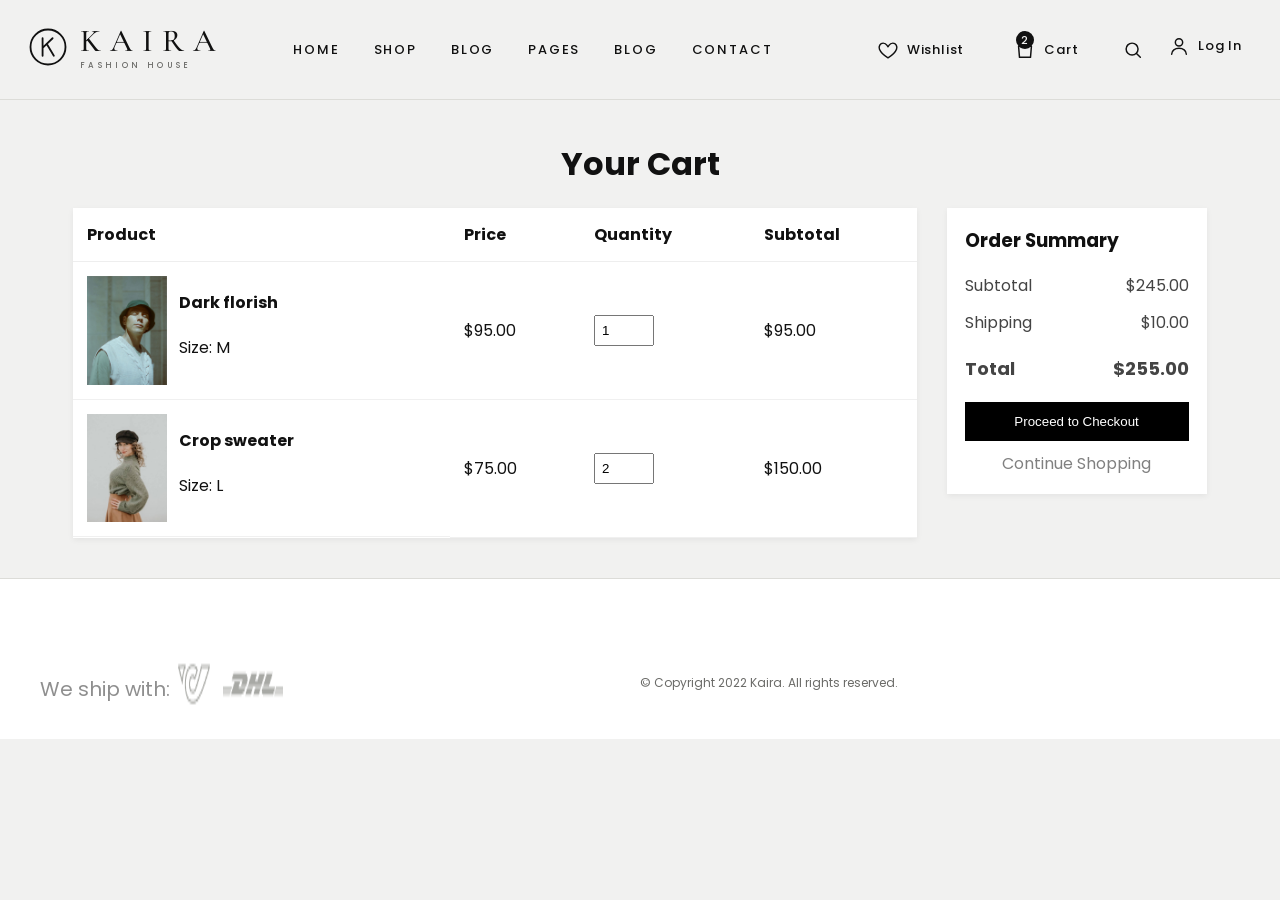
==== cart.html @ ce7d4922 "Initial commit" ====
<!DOCTYPE html>
<html lang="en">
<head>
    <meta charset="UTF-8">
    <meta name="viewport" content="width=device-width, initial-scale=1.0">
    <title>KAIRA - Cart</title>
    <link rel="stylesheet" href="https://cdnjs.cloudflare.com/ajax/libs/font-awesome/6.5.0/css/all.min.css">
    <link rel="icon" type="image/svg+xml" href="img/logo/icon.svg">
    <link rel="preconnect" href="https://fonts.googleapis.com">
    <link href="https://fonts.googleapis.com/css2?family=Cormorant+Garamond:wght@400;500;600&family=Poppins:wght@300;400;500;600&display=swap" rel="stylesheet">
    <link rel="stylesheet" href="style.css">
    <link rel="stylesheet" href="cart.css">
</head>
<body>
    <header>
        <div class="logo"><a href="index.html" class="brand" aria-label="KAIRA home"><svg class="logo-mark" viewBox="0 0 48 48" width="40" height="40" fill="none" stroke="currentColor" stroke-width="2.2" stroke-linecap="round" stroke-linejoin="round" aria-hidden="true"><circle cx="24" cy="24" r="21"/><path d="M17.5 13.5v21M17.5 25l12-11.5M22.4 20.2 31 34.5"/></svg><span class="brand-text">KAIRA<small>FASHION HOUSE</small></span></a></div>
        <button class="menu-toggle" aria-label="Toggle menu" aria-expanded="false">
            <span class="bars" aria-hidden="true"><i></i><i></i><i></i></span>
        </button>
        <div class="nav">
            <a href="index.html">HOME</a>
            <a href="index.html#shop">SHOP</a>
            <a href="index.html#journal">BLOG</a>
            <a href="index.html#pages">PAGES</a>
            <a href="index.html#journal">BLOG</a>
            <a href="index.html#cnt">CONTACT</a>
        </div>
        <div class="center">
            <div class="s-nav">
                <a href="wishlist.html" class="icon-link" aria-label="Wishlist"><svg class="ico" viewBox="0 0 24 24" width="22" height="22" fill="none" stroke="currentColor" stroke-width="1.6" stroke-linecap="round" stroke-linejoin="round" aria-hidden="true"><path d="M12 20.5s-7.5-4.6-9.3-9.4C1.5 7.8 3.4 4.5 6.7 4.5c1.9 0 3.3 1 4.3 2.5l1 1.4 1-1.4c1-1.5 2.4-2.5 4.3-2.5 3.3 0 5.2 3.3 4 6.6-1.8 4.8-9.3 9.4-9.3 9.4z"/></svg><span class="lbl">Wishlist</span></a>
                <a href="cart.html" class="icon-link" aria-label="Cart"><svg class="ico" viewBox="0 0 24 24" width="22" height="22" fill="none" stroke="currentColor" stroke-width="1.6" stroke-linecap="round" stroke-linejoin="round" aria-hidden="true"><path d="M5 8h14l-1 12H6L5 8z"/><path d="M9 8V6.5a3 3 0 0 1 6 0V8"/></svg><span class="lbl">Cart</span><span class="badge" hidden>0</span></a>
            </div>
            <div class="search">
                <a href="#" class="icon-link" aria-label="Search"><svg class="ico" viewBox="0 0 24 24" width="22" height="22" fill="none" stroke="currentColor" stroke-width="1.6" stroke-linecap="round" stroke-linejoin="round" aria-hidden="true"><circle cx="11" cy="11" r="6.5"/><path d="M20 20l-4.2-4.2"/></svg></a>
            </div>
            <div class="log">
                <a href="login.html" class="icon-link" aria-label="Log in"><svg class="ico" viewBox="0 0 24 24" width="22" height="22" fill="none" stroke="currentColor" stroke-width="1.6" stroke-linecap="round" stroke-linejoin="round" aria-hidden="true"><circle cx="12" cy="8" r="4"/><path d="M4 21c0-4 3.6-6.5 8-6.5s8 2.5 8 6.5"/></svg><span class="lbl">Log In</span></a>
            </div>
        </div>
    </header>

    <main class="cart-page">
        <section class="cart-section">
            <h1>Your Cart</h1>
            <div class="cart-content">
                <table class="cart-table">
                    <thead>
                        <tr>
                            <th>Product</th>
                            <th>Price</th>
                            <th>Quantity</th>
                            <th>Subtotal</th>
                        </tr>
                    </thead>
                    <tbody>
                        <tr>
                            <td class="product">
                                <img src="img/3_items/img-i3-1.jpg" alt="product" width="80">
                                <div class="prod-info">
                                    <h4>Dark florish</h4>
                                    <p>Size: M</p>
                                </div>
                            </td>
                            <td class="price">$95.00</td>
                            <td class="qty"><input type="number" min="1" value="1"></td>
                            <td class="subtotal">$95.00</td>
                        </tr>
                        <tr>
                            <td class="product">
                                <img src="img/3_items/img-i3-3.jpg" alt="product" width="80">
                                <div class="prod-info">
                                    <h4>Crop sweater</h4>
                                    <p>Size: L</p>
                                </div>
                            </td>
                            <td class="price">$75.00</td>
                            <td class="qty"><input type="number" min="1" value="2"></td>
                            <td class="subtotal">$150.00</td>
                        </tr>
                    </tbody>
                </table>

                <aside class="cart-summary">
                    <h3>Order Summary</h3>
                    <div class="summary-row"><span>Subtotal</span><span class="amount">$245.00</span></div>
                    <div class="summary-row"><span>Shipping</span><span class="amount">$10.00</span></div>
                    <div class="summary-row total"><span>Total</span><span class="amount">$255.00</span></div>
                    <button class="checkout">Proceed to Checkout</button>
                    <a class="continue" href="index.html">Continue Shopping</a>
                </aside>
            </div>
        </section>
    </main>

    <footer>
        
        <div class="f-d2">
            <div class="payment">
                <p>We ship with:</p>
                <img src="img/payment-img/img.png" alt="">
                <img src="img/payment-img/img1.png" alt="">
            </div>
            <div class="copy">
                <p class="copy-p"> &copy; Copyright 2022 Kaira. All rights reserved.</p>
            </div>
        </div>
    </footer>

    <script>
    document.addEventListener('DOMContentLoaded', function(){
        const toggle = document.querySelector('.menu-toggle');
        const nav = document.querySelector('header .nav');
        const sNav = document.querySelector('header .s-nav');
        toggle && toggle.addEventListener('click', function(){
        nav.classList.toggle('open');
        sNav && sNav.classList.toggle('open');
      });

      function format(n){ return '$' + n.toFixed(2); }
      const rows = document.querySelectorAll('.cart-table tbody tr');
      function updateSummary(){
        let subtotal = 0;
        rows.forEach(r => {
            const price = parseFloat(r.querySelector('.price').textContent.replace('$',''));
            const qty = parseInt(r.querySelector('.qty input').value,10);
            const sub = price * qty;
            r.querySelector('.subtotal').textContent = format(sub);
            subtotal += sub;
        });
        const shipping = subtotal > 0 ? 10 : 0;
        document.querySelector('.cart-summary .amount').textContent = format(subtotal);
        document.querySelector('.cart-summary .total .amount').textContent = format(subtotal + shipping);
    }
        rows.forEach(r => r.querySelector('.qty input').addEventListener('change', updateSummary));
        updateSummary();
    });
    </script>
<script>
    document.addEventListener('DOMContentLoaded', function(){
        var n = document.querySelectorAll('.cart-table tbody tr').length;
        var b = document.querySelector('.badge');
        if (b && n) { b.textContent = n; b.hidden = false; }
    });
    </script>
</body>
</html>
---- style.css ----
*{
    margin: 0;
    padding: 0;
    box-sizing: border-box;
}
body {
    max-width: 100%;
}

img {
    max-width: 100%;
    height: auto;
    display: block;
}
body{
    background: #f1f1f0;
    font-family: 'Poppins', sans-serif;
    animation: amt 1s ease-out;
}
header{
    display: flex;
    background-color: #f1f1f0;
    border-bottom: 1px solid gray;
    justify-content: space-between;
    align-items: center;
    height: 100px;
    position: sticky;
    top: 0;
}
.menu-toggle{
    display: none;
}

@keyframes amt {
    from {
        opacity: 0;
    }
    to {
        opacity: 1;
    }
}
header .logo{
    width: auto;
    color: black;
    font-weight: 400;
    font-size: 40px;
    margin-left: 5px;
}
header .nav{
    width: auto;
    padding: 0 10px;
    margin: 0 10px;
    display: flex;
    gap: 14px;
}
header .nav a{
    text-decoration: none;
    padding: 0 16px 0 16px;
    margin: 0 10px 0 0;
    font-size: large;
    margin: 0 10px ;
}
header .nav a:hover{
    translate: 0 -5px;
}
header a{
    text-decoration: none;
    color: black;
}
header .s-nav{
    padding: 0 10px;
    margin-left: 6px;
}
header .s-nav a{
    padding: 0 10px;
    margin: 0 10px;
    font-size: large;
}
header .log{
    margin-right: 10px;
}
header .log:hover{
    translate: 0 -7px;
}
.center{
    display: flex;
    align-items: center;
    gap: 18px;
}

.search{
    display: flex;
    align-items: center;
    margin-right: 10px;
}
.f-sec{
    display: flex;
    flex-direction: column;
    padding-top: 50px;;
    background: #f1f1f0;
}
.first{
    margin-top: 20px;
}
.first-info{
    display: flex;
    flex-direction: column;
    flex-wrap: wrap;
    align-items: center;
    margin-bottom: 10px;
}
.first-info h1{
    font-size: 70px;
    font-family: 'Times New Roman', Times, serif, Helvetica, sans-serif;
    margin-bottom: 10px;
}
.first-info p{
    width: 40%;
    color: gray;
    font-size: 25px;
    margin-top: 10px;
    text-align: center;
}
.first-items{
    width: 100%;
    display: flex;
    justify-content: space-evenly;
    margin-top: 10px;
}
.image-container{
    max-width:22%;
    border-radius: 10px;
    padding: 50px 0;
}
.image-container img{
    width: 100%;
}
.image-container img:hover{
    scale: 0.9;
    box-shadow: 5px 4px 5px gray;
}
.image-container h4, p{
    margin: 10px 0;
    padding-top: 10px;
}
.image-container p{
    color: gray;
    width: 90%;
    font-size: 22px;
}
.image-container h4{
    font-size: 28px;
    color: rgb(66, 65, 65);
    font-family: Cambria, Cochin, Georgia, Times, 'Times New Roman', serif;
    padding-top:  10px ;
    width: fit-content;
}
.image-container h4 a{
    text-decoration: none;
    color: rgb(66, 65, 65);
    padding-top: 30px;
}
.disc:hover{
    translate:  0 -5px;
    text-decoration: underline;
}
.s-sec{
    padding: 50px;
    background: white;
}
.s-sec .feature{
    display: flex;
    justify-content: space-around;
    padding: 100px 0;

}
.feature div{
    width: 20%;
}
.feature div h3{
    text-align: center;
    font: 29px;
    margin: 10px 0;
}
.feature div p{
    text-align: center;
    color: gray;
    font-size: 18px;
    width: 70%;
    margin: 10px auto;
}
.feature div span{
    display: flex;
    justify-content: center;
    font-size: 50px;
    color: gray;
    margin: 10px 0;
}
.img-container-2{
    display: flex;
    justify-content: space-evenly;
    margin-top: 30px;
}
.img-container-2 div{
    width: 30%;
}
.img-container-2 div img{
    width: 100%;
}
.img-container-2 img:hover{
    scale: .9;
    box-shadow: 5px 4px 5px gray;
}
.img-container-2 div a{
    display: inline-block;
    color: gray;
    text-decoration: none;
    padding: 15px 10px;
    margin-top: 10px;
    font-size: 20px;
}
.img-container-2 div a:hover{
    color: #000;
}
.items2{
    padding-top: 50px;
}
.i-nav{
    display: flex;
    justify-content: space-between;
}
.i-nav a:hover{
    translate: 0 -5px;
}
.i-nav h3{
    margin-left:70px;
    margin-top: 40px;
    font-size: 28px;
    font-family: 'Trebuchet MS', 'Lucida Sans Unicode', 'Lucida Grande', 'Lucida Sans', Arial, sans-serif, Tahoma, Geneva, Verdana, sans-serif, Times, serif;
}
.i-nav a{
    margin-right: 80px;
    margin-top: 40px;
    font-size: 20px;
    color: rgba(0, 0, 0, 0.795);
}
.items2-container{
    width: 100%;
    display: flex;
    justify-content: space-evenly;
    margin-top: 30px;
}
.items2-container div{
    width: 20%;
}
.items2-container div img{
    width: 100%;
}
.items2-container div img:hover{
    scale: .9;
    box-shadow: 5px 3px 4px gray;
}
.items2-container h4{
    font-size: 20px;
    width: 80%;
    font-family: 'Lucida Sans', 'Lucida Sans Regular', 'Lucida Grande', 'Lucida Sans Unicode', Geneva, Verdana, sans-serif;
    margin: 10px 0;
}
.items2-container p{
    font-size: 20px;
}
.t-sec{
    display: flex;
    justify-content: center;
    padding-top: 50px;
    margin: 30px 0;
}
.t-sec div{
    width: 40%;
}
.t-sec div img{
    width: 100%;
}
.t-sec .s3-items {
    border: 1px solid white;
    width: 40%;
    background: white;
    /* margin: 50px 0; */
    padding: 48px;
    border-radius: 50px;
}
.s3-items h2{
    text-align: center;
    margin-top: 80px;
    /* width: 80%; */
    font-size: 45px;
}
.s3-items p{
    width: 80%;
    margin-left: 60px;
    font-family: 'Segoe UI', Tahoma, Geneva, Verdana, sans-serif;
    font-size: 25px;
    color: gray;
    padding: 10px;
}
.s3_img img{
    margin-top: 50px;
}
.s3-btn{
    margin: 30px auto;
    padding-top: 30px;
}
.s3-btn:hover{
    translate: 0 -5px;
    scale: 1.1;
}
.s3-items a{
    text-decoration: none;
    color: white;
    padding: 15px ;
}
.s3-btn button{
    background: #000;
    padding: 10px 5px;
    border-radius: 10px;
}
.fr-sec{
    background: white;
}
.g-img{
    margin: 80px 20px;
    padding-bottom: 50px;
}
.g-img img{
    width: 100%;
}
.sec-5{
    padding-top: 50px;
    padding-bottom: 80px;
}
.sec-5 h2{
    text-align: center;
    font-family: Verdana, Geneva, Tahoma, sans-serif, 'Gill Sans MT', Calibri, 'Trebuchet MS', sans-serif;
    margin: 20px 0;
}
.sec-5 .s-p1{
    text-align: center;
    font-family: monospace;
    font-size: 25px;
    color: gray;
    width: 30%;
    margin: 20px auto;
    line-height: 1.8;
}
.s-p2{
    font-size: 14px;
    color: gray;
    margin: 10px auto;
    text-align: center;
}
.sec-6{
    background: white;
    padding: 50px 0;
}
.sec6-1, .sec6-2{
    padding: 30px 0;
}
.sec6-items{
    display: flex;
    flex-wrap: wrap;
    justify-content: space-around;
    padding: 30px 0;
    width: 100%;
    padding: 10px 30px;
    
}
.sec6-items div{
    width: 30%;
    padding: 30px 0;
}

.sec6-items div img{
    width: 100%;
    max-width: 100%;
    height: auto;
    display: block;
    object-fit: cover;
}
.sec6-items div img:hover{
    scale: .9;
    box-shadow: 8px 5px 4px gray;
}
.sec6-items div{
    box-sizing: border-box;
    overflow: hidden;
}
.sec6-p-d{
    color: #6C757D;
    font-size: 16px;

}
.sec6-items div h4{
    font-size: 24px;
    color: #111111;
    font-family: 'Cairo', sans-serif;
    font-weight: 100;
    word-spacing: 6px;
    width: 90%;
    line-height: 1.3;
}
.sec-6-p{
    color: #8F8F8F;
    font-size: 20px;
    line-height: 1.5;
    word-spacing: 5px;
}
.sec6-img{
    display: flex;
    justify-content: space-evenly;
    padding: 80px 0;
    width: 100%;
}
.sec6-img img{
    width:12%;
}
.l-sec{
    padding-top: 100px;
    text-align: center;
}
.l-sec-d1 h2{
    font-size: 2.8rem;
    text-transform: uppercase !important;
    margin: 25px 0;
    font-family: serif;
}
.l-sec-d1 input{
    display: block;
    color: #8F8F8F;
    width: 60%;
    height: 50px;
    border: 1px solid #8F8F8F;
    padding: .5rem 1rem;
    font-size: 1rem;
    margin: 10px auto;
    border-radius: 10px;
}
.l-sec-d1 input:hover{
    box-shadow: 0px 1px 4px gray;
}
.l-sec-d1 button{
    width: 60%;
    padding: 16px;
    color: white;
    background: #000;
    border-radius: 10px;
    cursor: pointer;
}
.l-sec-img{
    width: 100%;
    display: flex;
    padding-top: 100px;
}
.l-sec-img img{
    width: 16.67%;
}
footer{
    background: white;
    padding-top: 50px;
}
.f-d1{
    padding: 60px 20px;
    display: flex;
    justify-content: space-evenly;
    width: 100%;
}
.f-d1 div{
    width: 20%;
}
.f-l p{
    font-size: 18px;
    font-family: 'Segoe UI', Tahoma, Geneva, Verdana, sans-serif, 'Arial Narrow', Arial, sans-serif, Helvetica, sans-serif;
    color: #8F8F8F;
}
.f-l div{
    display: flex;
    justify-content: space-between;
    width: 80%;
    padding: 20px;
}
.f-l div a{
    color: #6C757D;
    font-size: 25px;
}
.l-h{
    font-size: 25px;
    font-family: sans-serif;
    font-weight: 200;
}
.liste ul{
    padding: 20px 0;
}
.liste ul li{
    list-style: none;
    padding: 5px;
    width: fit-content;
    cursor: pointer;
}
.liste ul li:hover{
    text-decoration: underline;
    translate: 0 -5px;
}
.liste a{
    text-decoration: none;
    color: #000;
}
.f-d p{
    color: #8F8F8F;
    font-family: monospace;
    font-size: 18px;
    line-height: 1.4;
}
.f-d a{
    display: inline-block;
    text-decoration: none;
    color: #000;
    font-size: 18px;
}
.f-d a:hover{
    text-decoration: underline;
    translate: 0 -5px;
}
hr{
    color: lightgray;
}
.f-d2{
    display: flex;
    padding: 25px;
    width: 100%;
}
.payment{
    display: flex;
    padding: 0 15px;
    width: 50%;
}
.payment p{
    color: #8F8F8F;
    font-size: 20px;
}
.payment img{
    padding: 0 5px;
}
.copy{
    width: 50%;
    color: #8F8F8F;
}
@media (max-width: 600px) {
    header {
        flex-direction: column;
        height: auto;
        padding: 15px 0;
        justify-content: center;
        position: relative;
    }

    .menu-toggle {
        display: block;
        position: absolute;
        right: 12px;
        top: 18px;
    }

    header .nav,
    header .s-nav {
        display: none;
    }

    header .nav.open,
    header .s-nav.open {
        display: flex;
        width: 100%;
        flex-direction: column;
        text-align: center;
    }

    header .logo {
        width: 100%;
        font-size: 32px;
        text-align: center;
        margin-bottom: 10px;
    }

    header .nav {
        width: 100%;
        flex-direction: column;
        margin: 0;
        padding: 10px 0;
        text-align: center;
    }

    header .nav a {
        padding: 8px 0;
        margin: 5px 0;
        font-size: 14px;
    }

    header .s-nav {
        width: 100%;
        padding: 10px 0;
        margin: 0;
        justify-content: center;
    }

    header .s-nav a {
        padding: 0 8px;
        margin: 0 5px;
        font-size: 13px;
    }

    header .search {
        width: 100%;
        padding: 10px 0;
    }

    .f-sec {
        padding-top: 30px;
    }

    .first-info h1 {
        font-size: 36px;
        margin-bottom: 15px;
    }

    .first-info p {
        width: 90%;
        font-size: 16px;
        line-height: 1.5;
    }

    .first-items {
        flex-direction: column;
        align-items: center;
        padding: 0 10px;
    }

    .image-container {
        max-width: 90%;
        margin-bottom: 30px;
    }

    .image-container h4 {
        font-size: 20px;
    }

    .image-container p {
        font-size: 14px;
    }

    .s-sec {
        padding: 30px 15px;
    }

    .s-sec .feature {
        flex-direction: column;
        padding: 30px 0;
        gap: 30px;
    }

    .feature div {
        width: 100%;
    }

    .feature div h3 {
        font-size: 20px;
    }

    .feature div p {
        font-size: 15px;
        width: 100%;
    }

    .feature div span {
        font-size: 40px;
    }

    .img-container-2 {
        flex-direction: column;
        gap: 20px;
        margin-top: 20px;
    }

    .img-container-2 div {
        width: 90%;
        margin: 0 auto;
    }

    .img-container-2 div a {
        font-size: 15px;
        padding: 10px 8px;
    }

    .items2 {
        padding-top: 30px;
        padding: 0 15px;
    }

    .i-nav {
        flex-direction: column;
        gap: 15px;
    }

    .i-nav h3 {
        margin-left: 0;
        margin-top: 0;
        font-size: 22px;
    }

    .i-nav a {
        margin-right: 0;
        margin-top: 0;
        font-size: 15px;
    }

    .items2-container {
        flex-direction: row;
        flex-wrap: wrap;
        justify-content: center;
        margin-top: 20px;
    }

    .items2-container div {
        width: 48%;
        margin-bottom: 25px;
        margin-right: 1%;
    }

    .items2-container h4 {
        font-size: 17px;
    }

    .items2-container p {
        font-size: 16px;
    }
    .t-sec {
        flex-direction: column;
        padding: 30px 15px;
        margin: 0;
    }

    .t-sec div {
        width: 100%;
    }

    .t-sec .s3-items {
        width: 100%;
        padding: 20px 15px;
        border: none;
    }

    .s3-items h2 {
        font-size: 32px;
        width: 100%;
        margin-top: 15px;
        text-align: center;
    }

    .s3-items p {
        width: 100%;
        margin-left: 0;
        font-size: 15px;
        text-align: left;
    }

    .s3-btn a {
        font-size: 14px;
        padding: 12px;
    }

    .fr-sec {
        padding: 30px 15px;
    }

    .g-img {
        margin: 30px 0;
        padding-bottom: 30px;
    }

    .sec-5 {
        padding: 30px 15px;
    }

    .sec-5 h2 {
        font-size: 28px;
        margin: 15px 0;
    }

    .sec-5 .s-p1 {
        width: 90%;
        font-size: 18px;
        margin: 15px auto;
    }

    .s-p2 {
        font-size: 13px;
    }
    .sec-6 {
        padding: 30px 15px;
    }

    .sec6-1, .sec6-2 {
        padding: 20px 0;
    }

    .sec6-items {
        flex-direction: row;
        flex-wrap: wrap;
        padding: 20px 10px;
        gap: 20px;
    }

    .sec6-items div {
        width: 48%;
        padding: 15px 0;
    }

    .sec6-p-d {
        font-size: 13px;
    }

    .sec6-items div h4 {
        font-size: 18px;
        width: 100%;
    }

    .sec-6-p {
        font-size: 14px;
    }

    .sec6-img {
        flex-wrap: wrap;
        padding: 40px 15px;
        gap: 15px;
    }

    .sec6-img img {
        width: 22%;
        min-width: 60px;
    }

    .l-sec {
        padding: 50px 15px;
    }

    .l-sec-d1 h2 {
        font-size: 26px;
        margin: 15px 0;
    }

    .l-sec-d1 input {
        width: 90%;
        height: 45px;
        font-size: 14px;
    }

    .l-sec-d1 button {
        width: 90%;
        padding: 13px;
        font-size: 14px;
    }

    .l-sec-img {
        flex-wrap: wrap;
        padding-top: 30px;
        gap: 10px;
    }

    .l-sec-img img {
        width: 32%;
    }

    footer {
        padding-top: 30px;
    }

    .f-d1 {
        padding: 30px 15px;
        flex-direction: column;
        align-items: center;
    }

    .f-d1 div {
        width: 100%;
        margin-bottom: 25px;
        text-align: center;
    }

    .f-l p {
        font-size: 14px;
        line-height: 1.6;
    }

    .f-l div {
        width: 100%;
        justify-content: center;
        gap: 15px;
    }

    .f-l div a {
        font-size: 20px;
    }

    .l-h {
        font-size: 20px;
        margin-bottom: 10px;
    }

    .liste ul {
        padding: 10px 0;
        text-align: center;
    }

    .liste ul li {
        padding: 5px;
        font-size: 14px;
    }

    .f-d {
        text-align: center;
    }

    .f-d p {
        font-size: 14px;
        margin: 8px 0;
    }

    .f-d a {
        font-size: 14px;
        display: block;
    }

    .f-d2 {
        flex-direction: column;
        justify-content: center;
        padding: 20px 15px;
    }

    .payment {
        width: 100%;
        flex-direction: row;
        gap: 10px;
        flex-wrap: wrap;
        margin-bottom: 20px;
    }

    .payment p {
        font-size: 14px;
        margin: 10px 0 5px 0;
    }

    .payment img {
        padding: 5px 3px;
        max-width: 20%;
    }

    .copy {
        width: 100%;
    }

    .copy-p {
        font-size: 12px;
        text-align: center;
        line-height: 1.5;
    }
}


/* ===== Icons upgrade ===== */
.icon-link{
    display: inline-flex;
    align-items: center;
    gap: 8px;
    position: relative;
    color: #111;
    transition: color .2s ease, transform .2s ease;
}
.icon-link .ico{ flex: none; transition: transform .2s ease; }
.icon-link:hover{ color: #b8860b; }
.icon-link:hover .ico{ transform: translateY(-2px) scale(1.08); }
.icon-link:focus-visible{ outline: 2px solid #b8860b; outline-offset: 4px; border-radius: 4px; }
header .s-nav{ display: flex; align-items: center; gap: 10px; }
header .s-nav a, header .log a{ font-size: 16px; }
header .log:hover{ translate: none; }
.badge{
    position: absolute;
    top: -8px; left: 12px;
    min-width: 18px; height: 18px;
    padding: 0 5px;
    border-radius: 9px;
    background: #111; color: #f1f1f0;
    font-size: 11px; line-height: 18px; text-align: center;
}
.badge[hidden]{ display: none; }

/* hamburger */
.menu-toggle{
    background: none; border: 0; cursor: pointer; padding: 8px;
}
.menu-toggle .bars{ display: flex; flex-direction: column; gap: 5px; width: 24px; }
.menu-toggle .bars i{
    display: block; height: 2px; background: #111; border-radius: 2px;
    transition: transform .3s ease, opacity .2s ease;
}
.menu-toggle.active .bars i:nth-child(1){ transform: translateY(7px) rotate(45deg); }
.menu-toggle.active .bars i:nth-child(2){ opacity: 0; }
.menu-toggle.active .bars i:nth-child(3){ transform: translateY(-7px) rotate(-45deg); }

/* features icons */
.feature div span.material-symbols-outlined{
    width: 84px; height: 84px; margin: 10px auto 18px;
    align-items: center;
    font-size: 40px; color: #111;
    background: #e6e5e2; border-radius: 50%;
    transition: background .25s ease, color .25s ease, transform .25s ease;
}
.feature div:hover span.material-symbols-outlined{
    background: #111; color: #f1f1f0; transform: translateY(-4px);
}

/* social icons */
.f-l div{ justify-content: flex-start; gap: 12px; }
.f-l div a{
    display: inline-flex; align-items: center; justify-content: center;
    width: 42px; height: 42px; border-radius: 50%;
    border: 1px solid #c9c9c6; font-size: 18px;
    transition: background .25s ease, color .25s ease, transform .25s ease, border-color .25s ease;
}
.f-l div a:hover{ background: #111; color: #f1f1f0; border-color: #111; transform: translateY(-3px); }

@media (max-width: 768px){
    header .s-nav a, header .log a{ font-size: 14px; justify-content: center; }
    header .log{ margin: 0 auto 10px; }
    header .search{ justify-content: center; }
    .f-l div{ justify-content: center; }
    .feature div span.material-symbols-outlined{ width: 70px; height: 70px; font-size: 34px; }
}
@media (prefers-reduced-motion: reduce){
    .icon-link, .icon-link .ico, .menu-toggle .bars i, .f-l div a{ transition: none; }
}


/* ===== Professional refresh ===== */
:root{
    --ink:#111; --muted:#6b6b68; --paper:#f1f1f0; --line:#dcdcd8; --accent:#b8860b;
    --serif:'Cormorant Garamond', 'Times New Roman', serif;
    --sans:'Poppins', 'Segoe UI', Arial, sans-serif;
}
html{ scroll-behavior:smooth; scroll-padding-top:110px; }
body{ font-family:var(--sans); color:var(--ink); -webkit-font-smoothing:antialiased; }

/* header + logo */
header{
    z-index:100; padding:0 28px;
    background:rgba(241,241,240,.92);
    backdrop-filter:saturate(1.2) blur(10px);
    border-bottom:1px solid var(--line);
}
header .logo{ margin:0; font-size:inherit; }
.brand{ display:inline-flex; align-items:center; gap:12px; color:var(--ink); }
.brand .logo-mark{ flex:none; transition:transform .5s ease; }
.brand:hover .logo-mark{ transform:rotate(-8deg) scale(1.05); }
.brand-text{
    display:flex; flex-direction:column; line-height:1;
    font-family:var(--serif); font-size:32px; font-weight:500; letter-spacing:.28em;
}
.brand-text small{
    margin-top:5px; font-family:var(--sans); font-size:8px; font-weight:500;
    letter-spacing:.42em; color:var(--muted);
}
.footer-brand{ display:block; width:auto; padding:0; }
.footer-brand .brand{ margin-bottom:6px; }

/* nav */
header .nav{ gap:6px; margin:0; padding:0; }
header .nav a{
    position:relative; margin:0; padding:6px 14px; font-size:13px; font-weight:500;
    letter-spacing:.14em; text-transform:uppercase; color:var(--ink);
}
header .nav a::after{
    content:''; position:absolute; left:14px; right:14px; bottom:0; height:1px;
    background:var(--ink); transform:scaleX(0); transform-origin:left; transition:transform .3s ease;
}
header .nav a:hover{ translate:none; }
header .nav a:hover::after{ transform:scaleX(1); }
header .s-nav a, header .log a{ font-size:13px; font-weight:500; letter-spacing:.06em; }
.center{ gap:14px; }

/* headings */
.first-info h1{ font-family:var(--serif); font-weight:500; font-size:clamp(44px,7vw,84px); letter-spacing:.01em; }
.first-info p{ font-size:18px; line-height:1.8; font-weight:300; }
.i-nav h3, .s3-items h2, .sec-5 h2, .l-sec-d1 h2{ font-family:var(--serif); font-weight:500; letter-spacing:.02em; }
.i-nav h3{ font-size:36px; }
.i-nav a{ font-size:13px; letter-spacing:.14em; text-transform:uppercase; border-bottom:1px solid currentColor; align-self:flex-end; padding-bottom:3px; }
.sec-5 .s-p1{ font-family:var(--serif); font-style:italic; font-size:32px; color:var(--ink); width:min(720px,80%); }
.s-p2{ letter-spacing:.3em; }

/* products */
.image-container h4, .items2-container h4{ font-family:var(--sans); font-size:15px; font-weight:500; letter-spacing:.06em; text-transform:uppercase; }
.items2-container p{ color:var(--muted); font-size:14px; }
.image-container img, .items2-container div img, .img-container-2 img{ transition:transform .6s ease, box-shadow .4s ease; }
.image-container img:hover, .items2-container div img:hover{ scale:1; transform:scale(1.03); box-shadow:0 14px 30px rgba(0,0,0,.18); }
.disc a{ font-size:13px; letter-spacing:.14em; text-transform:uppercase; border-bottom:1px solid var(--ink); }
.disc:hover{ translate:none; text-decoration:none; }

/* buttons */
.s3-btn button, .l-sec-d1 button{
    background:var(--ink); color:#fff; border:1px solid var(--ink); border-radius:2px;
    font-family:var(--sans); font-size:13px; font-weight:500; letter-spacing:.18em; text-transform:uppercase;
    cursor:pointer; transition:background .25s ease, color .25s ease;
}
.s3-btn button{ padding:16px 34px; }
.s3-btn button a{ color:inherit; padding:0; }
.s3-btn button:hover, .l-sec-d1 button:hover{ background:transparent; color:var(--ink); }
.s3-btn button:hover a{ color:var(--ink); }
.s3-btn:hover{ translate:none; scale:1; }
.l-sec-d1 input{ border-radius:2px; border-color:var(--ink); background:#fff; }
.l-sec-d1 input:focus{ outline:2px solid var(--accent); outline-offset:2px; }
.l-sec-d1 button{ border-radius:2px; }

/* footer */
footer{ border-top:1px solid var(--line); }
.f-l p{ font-family:var(--sans); font-size:15px; line-height:1.8; font-weight:300; }
.l-h{ font-family:var(--sans); font-size:13px; font-weight:600; letter-spacing:.2em; margin-bottom:6px; }
.liste ul{ list-style:none; }
.liste ul li, .liste ul li a, .f-d a{ font-size:14px; color:var(--muted); transition:color .2s ease; }
.liste ul li a:hover, .f-d a:hover{ color:var(--ink); }
.liste ul li{ padding:6px 0; }
.copy-p{ font-size:12px; color:var(--muted); }

a:focus-visible, button:focus-visible{ outline:2px solid var(--accent); outline-offset:3px; }

@media (max-width:768px){
    header{ padding:0 14px; }
    .brand-text{ font-size:26px; }
    .brand .logo-mark{ width:34px; height:34px; }
    header .logo{ width:100%; display:flex; justify-content:center; text-align:center; }
    header .nav a{ font-size:12px; }
    .i-nav h3{ font-size:28px; margin-left:20px; }
    .i-nav a{ margin-right:20px; }
    .sec-5 .s-p1{ font-size:24px; }
}
@media (prefers-reduced-motion:reduce){
    html{ scroll-behavior:auto; }
    *{ transition:none !important; animation:none !important; }
}
---- cart.css ----
/* Styles for cart page */
.cart-page{ padding: 40px 20px; background: #f1f1f0; }
.cart-section h1{ text-align: center; margin-bottom: 20px; font-size: 32px; }
.cart-content{ display: flex; gap: 30px; align-items: flex-start; justify-content: center; flex-wrap: wrap; }
.cart-table{ width: 68%; border-collapse: collapse; background: #fff; box-shadow: 0 2px 6px rgba(0,0,0,0.06); }
.cart-table thead th{ text-align: left; padding: 14px; border-bottom: 1px solid #eee; }
.cart-table tbody td{ padding: 14px; border-bottom: 1px solid #f0f0f0; vertical-align: middle; }
.cart-table .product{ display: flex; gap: 12px; align-items: center; }
.prod-info h4{ margin-bottom: 6px; font-size: 16px; }
.qty input{ width: 60px; padding:6px; }
.cart-summary{ width: 260px; background: #fff; padding: 18px; box-shadow: 0 2px 6px rgba(0,0,0,0.06); }
.cart-summary h3{ margin-bottom: 12px; }
.summary-row{ display:flex; justify-content:space-between; padding:6px 0; color: #444; }
.summary-row.total{ font-weight:700; font-size:18px; margin-top: 8px; }
.checkout{ display:block; width:100%; padding:12px; background:#000; color:#fff; border:none; margin-top:14px; cursor:pointer; }
.continue{ display:block; text-align:center; margin-top:10px; color:gray; text-decoration:none; }

@media (max-width: 800px){
  .cart-table{ width: 100%; }
  .cart-summary{ width: 100%; }
  .cart-content{ flex-direction:column; }
}
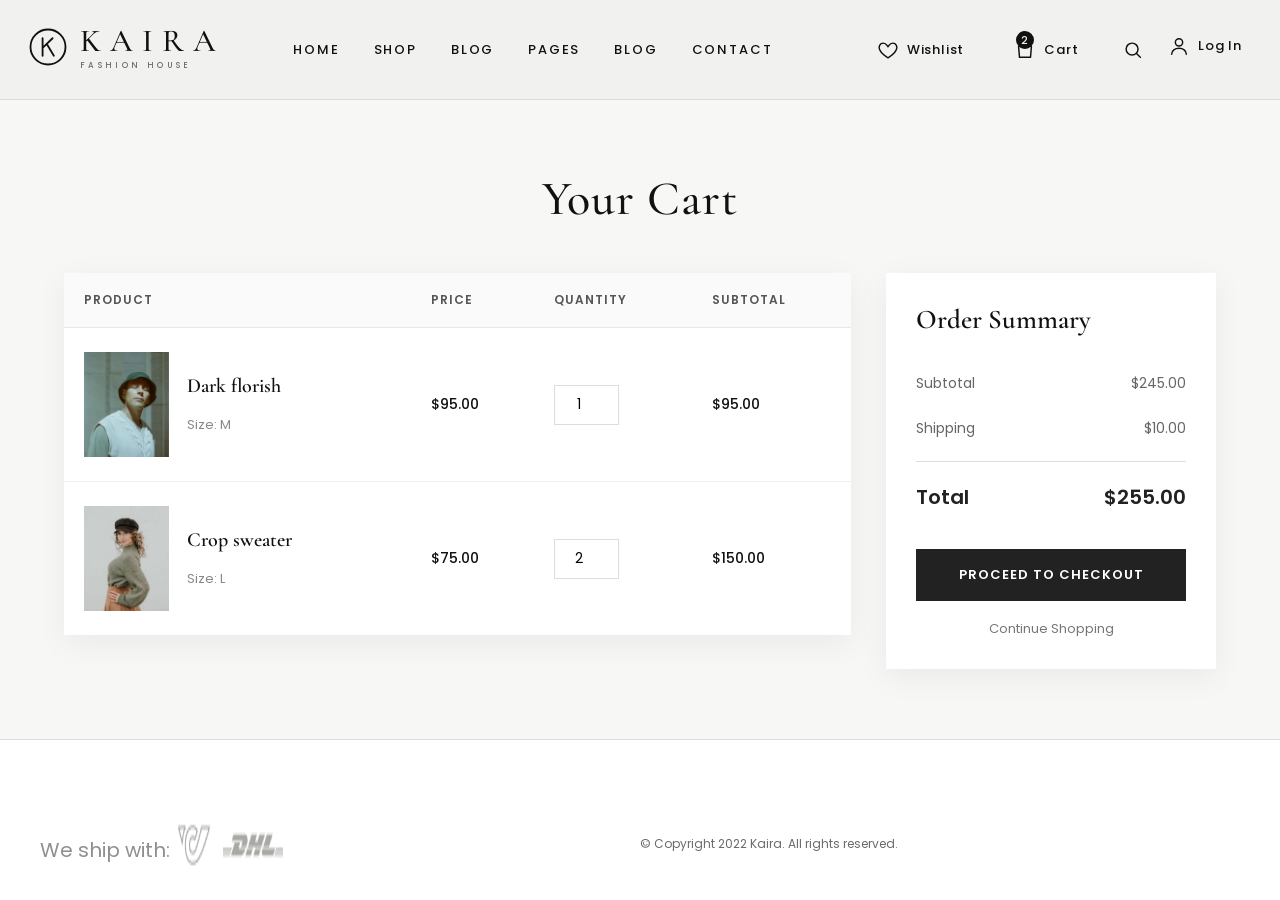
==== commit dd4842da: "initial commit" ====
--- a/cart.html
+++ b/cart.html
@@ -106,41 +106,8 @@
         </div>
     </footer>
 
-    <script>
-    document.addEventListener('DOMContentLoaded', function(){
-        const toggle = document.querySelector('.menu-toggle');
-        const nav = document.querySelector('header .nav');
-        const sNav = document.querySelector('header .s-nav');
-        toggle && toggle.addEventListener('click', function(){
-        nav.classList.toggle('open');
-        sNav && sNav.classList.toggle('open');
-      });
-
-      function format(n){ return '$' + n.toFixed(2); }
-      const rows = document.querySelectorAll('.cart-table tbody tr');
-      function updateSummary(){
-        let subtotal = 0;
-        rows.forEach(r => {
-            const price = parseFloat(r.querySelector('.price').textContent.replace('$',''));
-            const qty = parseInt(r.querySelector('.qty input').value,10);
-            const sub = price * qty;
-            r.querySelector('.subtotal').textContent = format(sub);
-            subtotal += sub;
-        });
-        const shipping = subtotal > 0 ? 10 : 0;
-        document.querySelector('.cart-summary .amount').textContent = format(subtotal);
-        document.querySelector('.cart-summary .total .amount').textContent = format(subtotal + shipping);
-    }
-        rows.forEach(r => r.querySelector('.qty input').addEventListener('change', updateSummary));
-        updateSummary();
-    });
-    </script>
-<script>
-    document.addEventListener('DOMContentLoaded', function(){
-        var n = document.querySelectorAll('.cart-table tbody tr').length;
-        var b = document.querySelector('.badge');
-        if (b && n) { b.textContent = n; b.hidden = false; }
-    });
+    <script src="cart.js">
+    
     </script>
 </body>
 </html>
--- a/cart.css
+++ b/cart.css
@@ -1,22 +1,216 @@
-/* Styles for cart page */
-.cart-page{ padding: 40px 20px; background: #f1f1f0; }
-.cart-section h1{ text-align: center; margin-bottom: 20px; font-size: 32px; }
-.cart-content{ display: flex; gap: 30px; align-items: flex-start; justify-content: center; flex-wrap: wrap; }
-.cart-table{ width: 68%; border-collapse: collapse; background: #fff; box-shadow: 0 2px 6px rgba(0,0,0,0.06); }
-.cart-table thead th{ text-align: left; padding: 14px; border-bottom: 1px solid #eee; }
-.cart-table tbody td{ padding: 14px; border-bottom: 1px solid #f0f0f0; vertical-align: middle; }
-.cart-table .product{ display: flex; gap: 12px; align-items: center; }
-.prod-info h4{ margin-bottom: 6px; font-size: 16px; }
-.qty input{ width: 60px; padding:6px; }
-.cart-summary{ width: 260px; background: #fff; padding: 18px; box-shadow: 0 2px 6px rgba(0,0,0,0.06); }
-.cart-summary h3{ margin-bottom: 12px; }
-.summary-row{ display:flex; justify-content:space-between; padding:6px 0; color: #444; }
-.summary-row.total{ font-weight:700; font-size:18px; margin-top: 8px; }
-.checkout{ display:block; width:100%; padding:12px; background:#000; color:#fff; border:none; margin-top:14px; cursor:pointer; }
-.continue{ display:block; text-align:center; margin-top:10px; color:gray; text-decoration:none; }
-
-@media (max-width: 800px){
-  .cart-table{ width: 100%; }
-  .cart-summary{ width: 100%; }
-  .cart-content{ flex-direction:column; }
-}
+.cart-page {
+    padding: 70px 5%;
+    background: #f7f7f5;
+    min-height: 70vh;
+}
+.cart-section {
+    max-width: 1250px;
+    margin: auto;
+}
+.cart-section h1 {
+    text-align: center;
+    margin-bottom: 45px;
+    font-family: "Cormorant Garamond", serif;
+    font-size: 48px;
+    font-weight: 500;
+    letter-spacing: 1px;
+}
+
+.cart-content {
+    display: grid;
+    grid-template-columns: 1fr 330px;
+    gap: 35px;
+    align-items: start;
+}
+.cart-table {
+    width: 100%;
+    border-collapse: separate;
+    border-spacing: 0;
+    background: #fff;
+    box-shadow: 0 8px 30px rgba(0, 0, 0, 0.06);
+}
+
+.cart-table thead th {
+    padding: 18px 20px;
+    text-align: left;
+    background: #fafafa;
+    border-bottom: 1px solid #e8e8e8;
+    font-size: 12px;
+    font-weight: 600;
+    letter-spacing: 1px;
+    text-transform: uppercase;
+    color: #555;
+}
+
+.cart-table tbody td {
+    padding: 24px 20px;
+    border-bottom: 1px solid #eeeeee;
+    vertical-align: middle;
+}
+
+.cart-table tbody tr:last-child td {
+    border-bottom: none;
+}
+
+.cart-table .product {
+    display: flex;
+    align-items: center;
+    gap: 18px;
+}
+
+.cart-table .product img {
+    width: 85px;
+    height: 105px;
+    object-fit: cover;
+    background: #f3f3f3;
+}
+
+.prod-info h4 {
+    margin: 0 0 7px;
+    font-family: "Cormorant Garamond", serif;
+    font-size: 20px;
+    font-weight: 600;
+}
+
+.prod-info p {
+    margin: 0;
+    color: #888;
+    font-size: 13px;
+}
+
+.price,
+.subtotal {
+    font-size: 14px;
+    font-weight: 500;
+    white-space: nowrap;
+}
+
+.qty input {
+    width: 65px;
+    height: 40px;
+    padding: 8px;
+    text-align: center;
+    border: 1px solid #ddd;
+    background: #fff;
+    font-family: inherit;
+    font-size: 14px;
+    outline: none;
+    transition: 0.2s;
+}
+
+.qty input:focus {
+    border-color: #222;
+}
+.cart-summary {
+    width: 100%;
+    padding: 30px;
+    background: #fff;
+    box-shadow: 0 8px 30px rgba(0, 0, 0, 0.06);
+    position: sticky;
+    top: 30px;
+}
+
+.cart-summary h3 {
+    margin: 0 0 25px;
+    font-family: "Cormorant Garamond", serif;
+    font-size: 27px;
+    font-weight: 600;
+}
+
+.summary-row {
+    display: flex;
+    justify-content: space-between;
+    padding: 12px 0;
+    color: #666;
+    font-size: 14px;
+}
+
+.summary-row.total {
+    margin-top: 10px;
+    padding-top: 20px;
+    border-top: 1px solid #ddd;
+    color: #222;
+    font-size: 20px;
+    font-weight: 600;
+}
+.checkout {
+    display: block;
+    width: 100%;
+    margin-top: 25px;
+    padding: 15px;
+    border: 1px solid #222;
+    background: #222;
+    color: #fff;
+    font-family: inherit;
+    font-size: 13px;
+    font-weight: 600;
+    letter-spacing: 1px;
+    text-transform: uppercase;
+    cursor: pointer;
+    transition: 0.25s;
+}
+
+.checkout:hover {
+    background: #fff;
+    color: #222;
+}
+
+.continue {
+    display: block;
+    margin-top: 18px;
+    text-align: center;
+    color: #777;
+    font-size: 13px;
+    text-decoration: none;
+    transition: 0.2s;
+}
+
+.continue:hover {
+    color: #222;
+}
+.cart-table tbody tr {
+    transition: 0.2s;
+}
+.cart-table tbody tr:hover {
+    background: #fcfcfc;
+}
+
+@media (max-width: 900px) {
+    .cart-content {
+        grid-template-columns: 1fr;
+    }
+    .cart-summary {
+        position: static;
+    }
+}
+@media (max-width: 650px) {
+    .cart-page {
+        padding: 45px 15px;
+    }
+    .cart-section h1 {
+        font-size: 38px;
+        margin-bottom: 30px;
+    }
+    .cart-table {
+        display: block;
+        overflow-x: auto;
+    }
+    .cart-table thead th,
+    .cart-table tbody td {
+        padding: 15px;
+        white-space: nowrap;
+    }
+    .cart-table .product {
+        min-width: 220px;
+    }
+    .cart-table .product img {
+        width: 65px;
+        height: 80px;
+    }
+    .prod-info h4 {
+        font-size: 17px;
+    }
+    .cart-summary {
+        padding: 25px 20px;
+    }
+}
